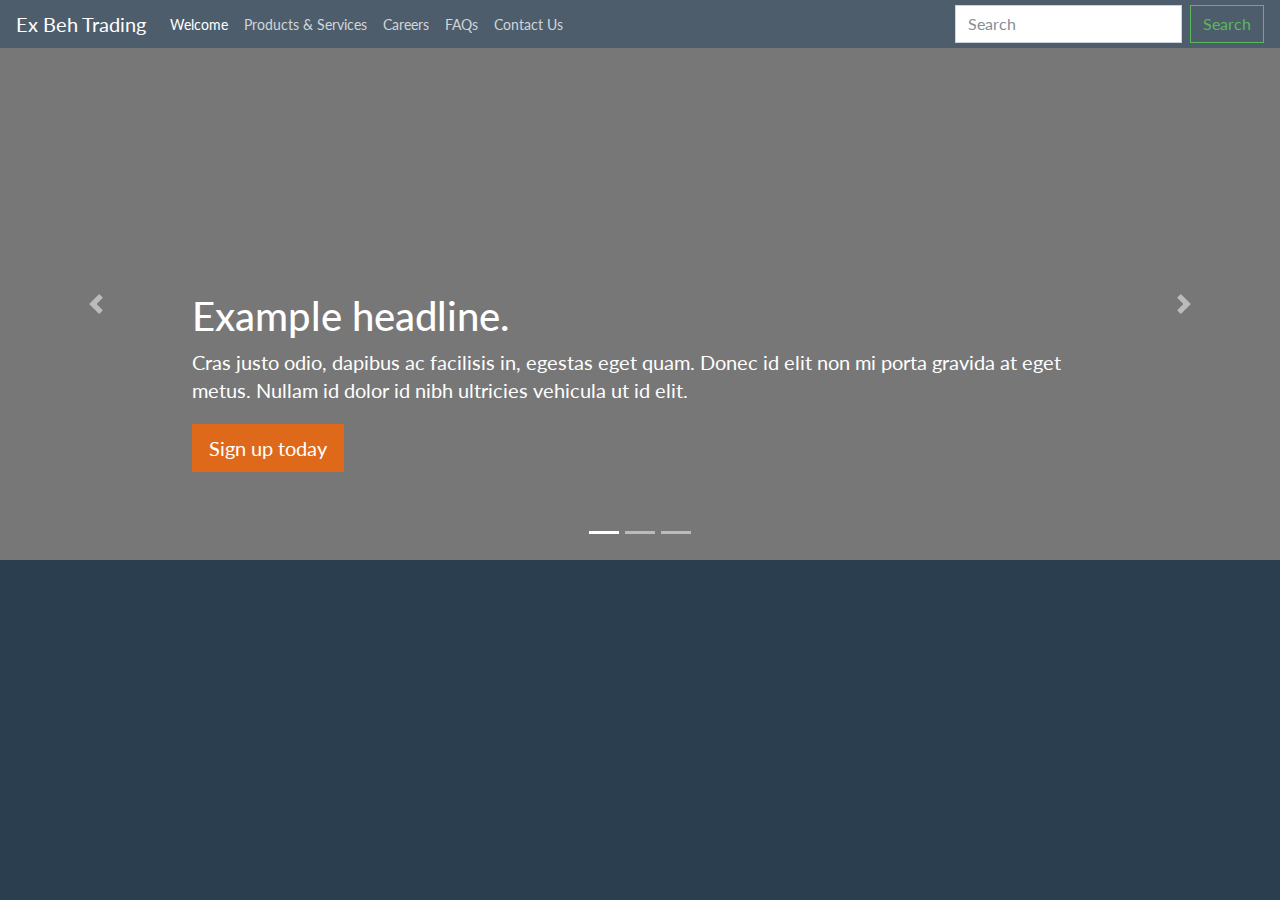
==== P&S.html @ 4cea2e51 "steph nav" ====
<!doctype html>
<html lang="en">
  <head>
    <meta charset="utf-8">
    <meta name="viewport" content="width=device-width, initial-scale=1, shrink-to-fit=no">
    <meta name="description" content="">
    <meta name="author" content="">
    <link rel="icon" href="../../../../favicon.ico">

    <title>Ex Beh Trading</title>

    <!-- Bootstrap core CSS -->
    <link href="bootstrap.css" rel="stylesheet">

    <!-- Custom styles for this template -->
    <link href="carousel.css" rel="stylesheet">
  </head>
  <body>

    <header>
      <nav class="navbar navbar-expand-md navbar-dark fixed-top bg-dark">
        <a class="navbar-brand" href="#">Ex Beh Trading</a>
        <button class="navbar-toggler" type="button" data-toggle="collapse" data-target="#navbarCollapse" aria-controls="navbarCollapse" aria-expanded="false" aria-label="Toggle navigation">
          <span class="navbar-toggler-icon"></span>
        </button>
        <div class="collapse navbar-collapse" id="navbarCollapse">
          <ul class="navbar-nav mr-auto">
            <li class="nav-item active">
              <a class="nav-link" href="index.html">Welcome<span class="sr-only">(current)</span></a>
            </li>
            <li class="nav-item">
              <a class="nav-link" href="P&S.html">Products & Services</a>
            </li>
            <li class="nav-item">
              <a class="nav-link" href="Careers.html">Careers</a>
            </li>
            <li class="nav-item">
              <a class="nav-link" href="FAQs.html">FAQs</a>
            </li>
            <li class="nav-item">
              <a class="nav-link" href="Contact.html">Contact Us</a>
            </li>
          </ul>
          <form class="form-inline mt-2 mt-md-0">
            <input class="form-control mr-sm-2" type="text" placeholder="Search" aria-label="Search">
            <button class="btn btn-outline-success my-2 my-sm-0" type="submit">Search</button>
          </form>
        </div>
      </nav>
    </header>

    <main role="main">

      <div id="myCarousel" class="carousel slide" data-ride="carousel">
        <ol class="carousel-indicators">
          <li data-target="#myCarousel" data-slide-to="0" class="active"></li>
          <li data-target="#myCarousel" data-slide-to="1"></li>
          <li data-target="#myCarousel" data-slide-to="2"></li>
        </ol>
        <div class="carousel-inner">
          <div class="carousel-item active">
            <img class="first-slide" src="[data-uri]" alt="First slide">
            <div class="container">
              <div class="carousel-caption text-left">
                <h1>Example headline.</h1>
                <p>Cras justo odio, dapibus ac facilisis in, egestas eget quam. Donec id elit non mi porta gravida at eget metus. Nullam id dolor id nibh ultricies vehicula ut id elit.</p>
                <p><a class="btn btn-lg btn-primary" href="#" role="button">Sign up today</a></p>
              </div>
            </div>
          </div>
          <div class="carousel-item">
            <img class="second-slide" src="[data-uri]" alt="Second slide">
            <div class="container">
              <div class="carousel-caption">
                <h1>Another example headline.</h1>
                <p>Cras justo odio, dapibus ac facilisis in, egestas eget quam. Donec id elit non mi porta gravida at eget metus. Nullam id dolor id nibh ultricies vehicula ut id elit.</p>
                <p><a class="btn btn-lg btn-primary" href="#" role="button">Learn more</a></p>
              </div>
            </div>
          </div>
          <div class="carousel-item">
            <img class="third-slide" src="[data-uri]" alt="Third slide">
            <div class="container">
              <div class="carousel-caption text-right">
                <h1>One more for good measure.</h1>
                <p>Cras justo odio, dapibus ac facilisis in, egestas eget quam. Donec id elit non mi porta gravida at eget metus. Nullam id dolor id nibh ultricies vehicula ut id elit.</p>
                <p><a class="btn btn-lg btn-primary" href="#" role="button">Browse gallery</a></p>
              </div>
            </div>
          </div>
        </div>
        <a class="carousel-control-prev" href="#myCarousel" role="button" data-slide="prev">
          <span class="carousel-control-prev-icon" aria-hidden="true"></span>
          <span class="sr-only">Previous</span>
        </a>
        <a class="carousel-control-next" href="#myCarousel" role="button" data-slide="next">
          <span class="carousel-control-next-icon" aria-hidden="true"></span>
          <span class="sr-only">Next</span>
        </a>
      </div>
---- carousel.css ----
/* GLOBAL STYLES
-------------------------------------------------- */
/* Padding below the footer and lighter body text */

body {
  padding-top: 3rem;
  padding-bottom: 3rem;
  color: #5a5a5a;
}


/* CUSTOMIZE THE CAROUSEL
-------------------------------------------------- */

/* Carousel base class */
.carousel {
  margin-bottom: 4rem;
}
/* Since positioning the image, we need to help out the caption */
.carousel-caption {
  bottom: 3rem;
  z-index: 10;
}

/* Declare heights because of positioning of img element */
.carousel-item {
  height: 32rem;
  background-color: #777;
}
.carousel-item > img {
  position: absolute;
  top: 0;
  left: 0;
  min-width: 100%;
  height: 32rem;
}


/* MARKETING CONTENT
-------------------------------------------------- */

/* Center align the text within the three columns below the carousel */
.marketing .col-lg-4 {
  margin-bottom: 1.5rem;
  text-align: center;
}
.marketing h2 {
  font-weight: 400;
}
.marketing .col-lg-4 p {
  margin-right: .75rem;
  margin-left: .75rem;
}


/* Featurettes
------------------------- */

.featurette-divider {
  margin: 5rem 0; /* Space out the Bootstrap <hr> more */
}

/* Thin out the marketing headings */
.featurette-heading {
  font-weight: 300;
  line-height: 1;
  letter-spacing: -.05rem;
}


/* RESPONSIVE CSS
-------------------------------------------------- */

@media (min-width: 40em) {
  /* Bump up size of carousel content */
  .carousel-caption p {
    margin-bottom: 1.25rem;
    font-size: 1.25rem;
    line-height: 1.4;
  }

  .featurette-heading {
    font-size: 50px;
  }
}

@media (min-width: 62em) {
  .featurette-heading {
    margin-top: 7rem;
  }
}
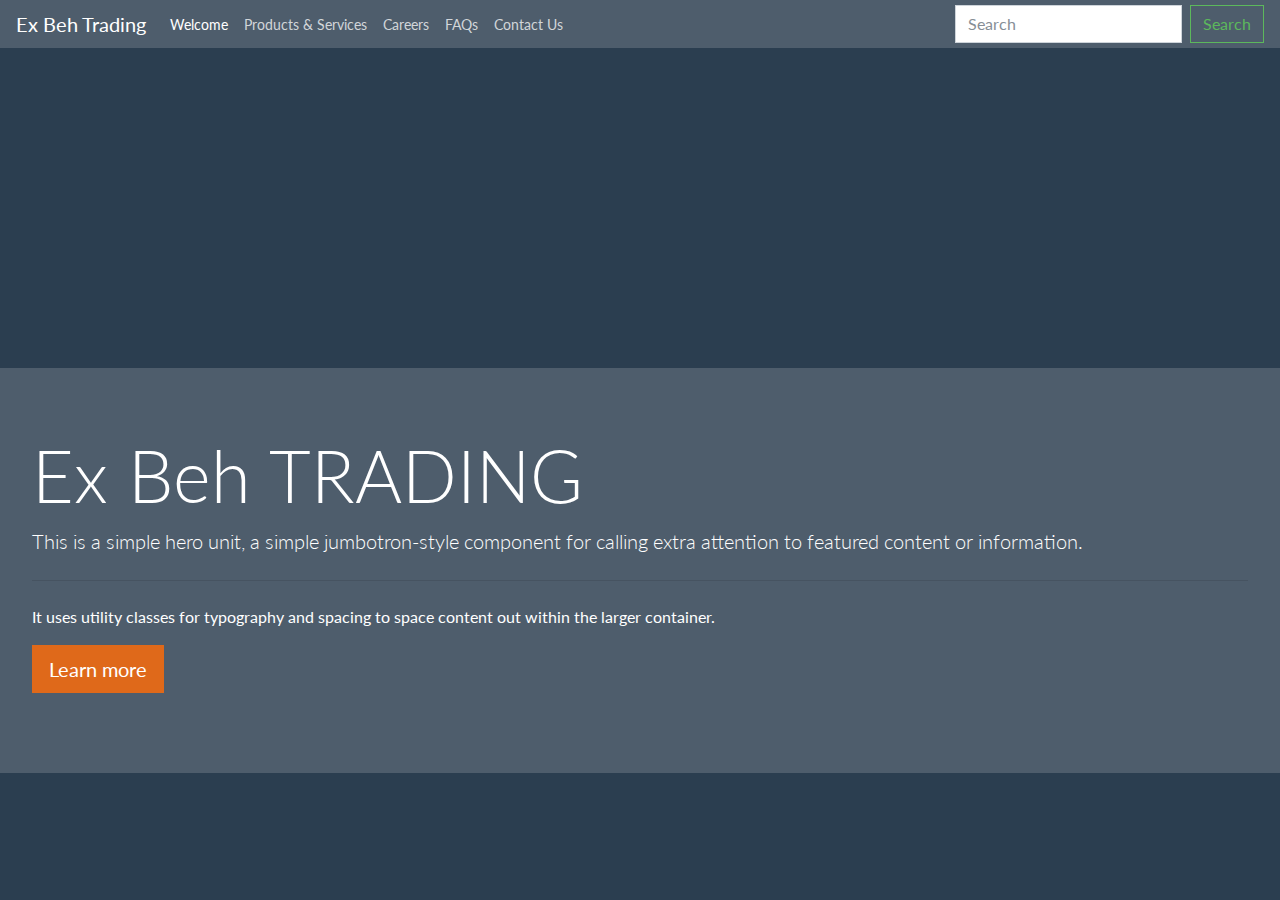
==== commit b9959b52: "fajad P&S updated" ====
--- a/P&S.html
+++ b/P&S.html
@@ -14,6 +14,12 @@
 
     <!-- Custom styles for this template -->
     <link href="carousel.css" rel="stylesheet">
+
+    <!--slider-->
+    <link rel="stylesheet" type="text/css" href="slider.css">
+
+
+
   </head>
   <body>
 
@@ -49,52 +55,25 @@
       </nav>
     </header>
 
-    <main role="main">
+    <div class="flexslider" style="margin-top: -10px;">
+<div class="slider">
+  <img class='photo' src="https://www.cimbbank.com.my/content/dam/cimb-consumer/personal/signpost/investments/signpost-investment-internet-share-trading.jpg" alt="" />
+  <img class='photo' src="http://tradingexchange.com/wp-content/uploads/2012/03/Fotolia_16691347_Subscription_L.jpg" alt="" />
+  <img class='photo' src="https://cdn-images-1.medium.com/max/2000/1*BnXHRV0vQCqJqpzE6escSQ.jpeg" alt="" />
+</div>
 
-      <div id="myCarousel" class="carousel slide" data-ride="carousel">
-        <ol class="carousel-indicators">
-          <li data-target="#myCarousel" data-slide-to="0" class="active"></li>
-          <li data-target="#myCarousel" data-slide-to="1"></li>
-          <li data-target="#myCarousel" data-slide-to="2"></li>
-        </ol>
-        <div class="carousel-inner">
-          <div class="carousel-item active">
-            <img class="first-slide" src="[data-uri]" alt="First slide">
-            <div class="container">
-              <div class="carousel-caption text-left">
-                <h1>Example headline.</h1>
-                <p>Cras justo odio, dapibus ac facilisis in, egestas eget quam. Donec id elit non mi porta gravida at eget metus. Nullam id dolor id nibh ultricies vehicula ut id elit.</p>
-                <p><a class="btn btn-lg btn-primary" href="#" role="button">Sign up today</a></p>
-              </div>
-            </div>
-          </div>
-          <div class="carousel-item">
-            <img class="second-slide" src="[data-uri]" alt="Second slide">
-            <div class="container">
-              <div class="carousel-caption">
-                <h1>Another example headline.</h1>
-                <p>Cras justo odio, dapibus ac facilisis in, egestas eget quam. Donec id elit non mi porta gravida at eget metus. Nullam id dolor id nibh ultricies vehicula ut id elit.</p>
-                <p><a class="btn btn-lg btn-primary" href="#" role="button">Learn more</a></p>
-              </div>
-            </div>
-          </div>
-          <div class="carousel-item">
-            <img class="third-slide" src="[data-uri]" alt="Third slide">
-            <div class="container">
-              <div class="carousel-caption text-right">
-                <h1>One more for good measure.</h1>
-                <p>Cras justo odio, dapibus ac facilisis in, egestas eget quam. Donec id elit non mi porta gravida at eget metus. Nullam id dolor id nibh ultricies vehicula ut id elit.</p>
-                <p><a class="btn btn-lg btn-primary" href="#" role="button">Browse gallery</a></p>
-              </div>
-            </div>
-          </div>
-        </div>
-        <a class="carousel-control-prev" href="#myCarousel" role="button" data-slide="prev">
-          <span class="carousel-control-prev-icon" aria-hidden="true"></span>
-          <span class="sr-only">Previous</span>
-        </a>
-        <a class="carousel-control-next" href="#myCarousel" role="button" data-slide="next">
-          <span class="carousel-control-next-icon" aria-hidden="true"></span>
-          <span class="sr-only">Next</span>
-        </a>
-      </div>
+</div>
+
+<div class="jumbotron" style="max-width: 1500px; color: white; margin-top: -10px;">
+  <h1 class="display-3">Ex Beh TRADING</h1>
+  <p class="lead">This is a simple hero unit, a simple jumbotron-style component for calling extra attention to featured content or information.</p>
+  <hr class="my-4">
+  <p>It uses utility classes for typography and spacing to space content out within the larger container.</p>
+  <p class="lead">
+    <a class="btn btn-primary btn-lg" href="#" role="button">Learn more</a>
+  </p>
+</div>
+
+
+</body>
+</html>--- a/slider.css
+++ b/slider.css
@@ -0,0 +1,31 @@
+  .slider {
+  margin: 10px auto;
+  width: 500px;
+  height: 320px;
+  overflow: hidden;
+  position: relative;
+}
+.photo {
+  position: absolute;
+  -webkit-animation: round 12s infinite;
+  opacity: 0;
+  width: 500px;
+  height: 320px;
+}
+@-webkit-keyframes round {
+  25% {
+    opacity: 1;
+  }
+  40% {
+    opacity: 0;
+  }
+}
+img:nth-child(4) {
+  -webkit-animation-delay: 0s;
+}
+img:nth-child(3) {
+  -webkit-animation-delay: 4s;
+}
+img:nth-child(2) {
+  -webkit-animation-delay: 8s;
+}
